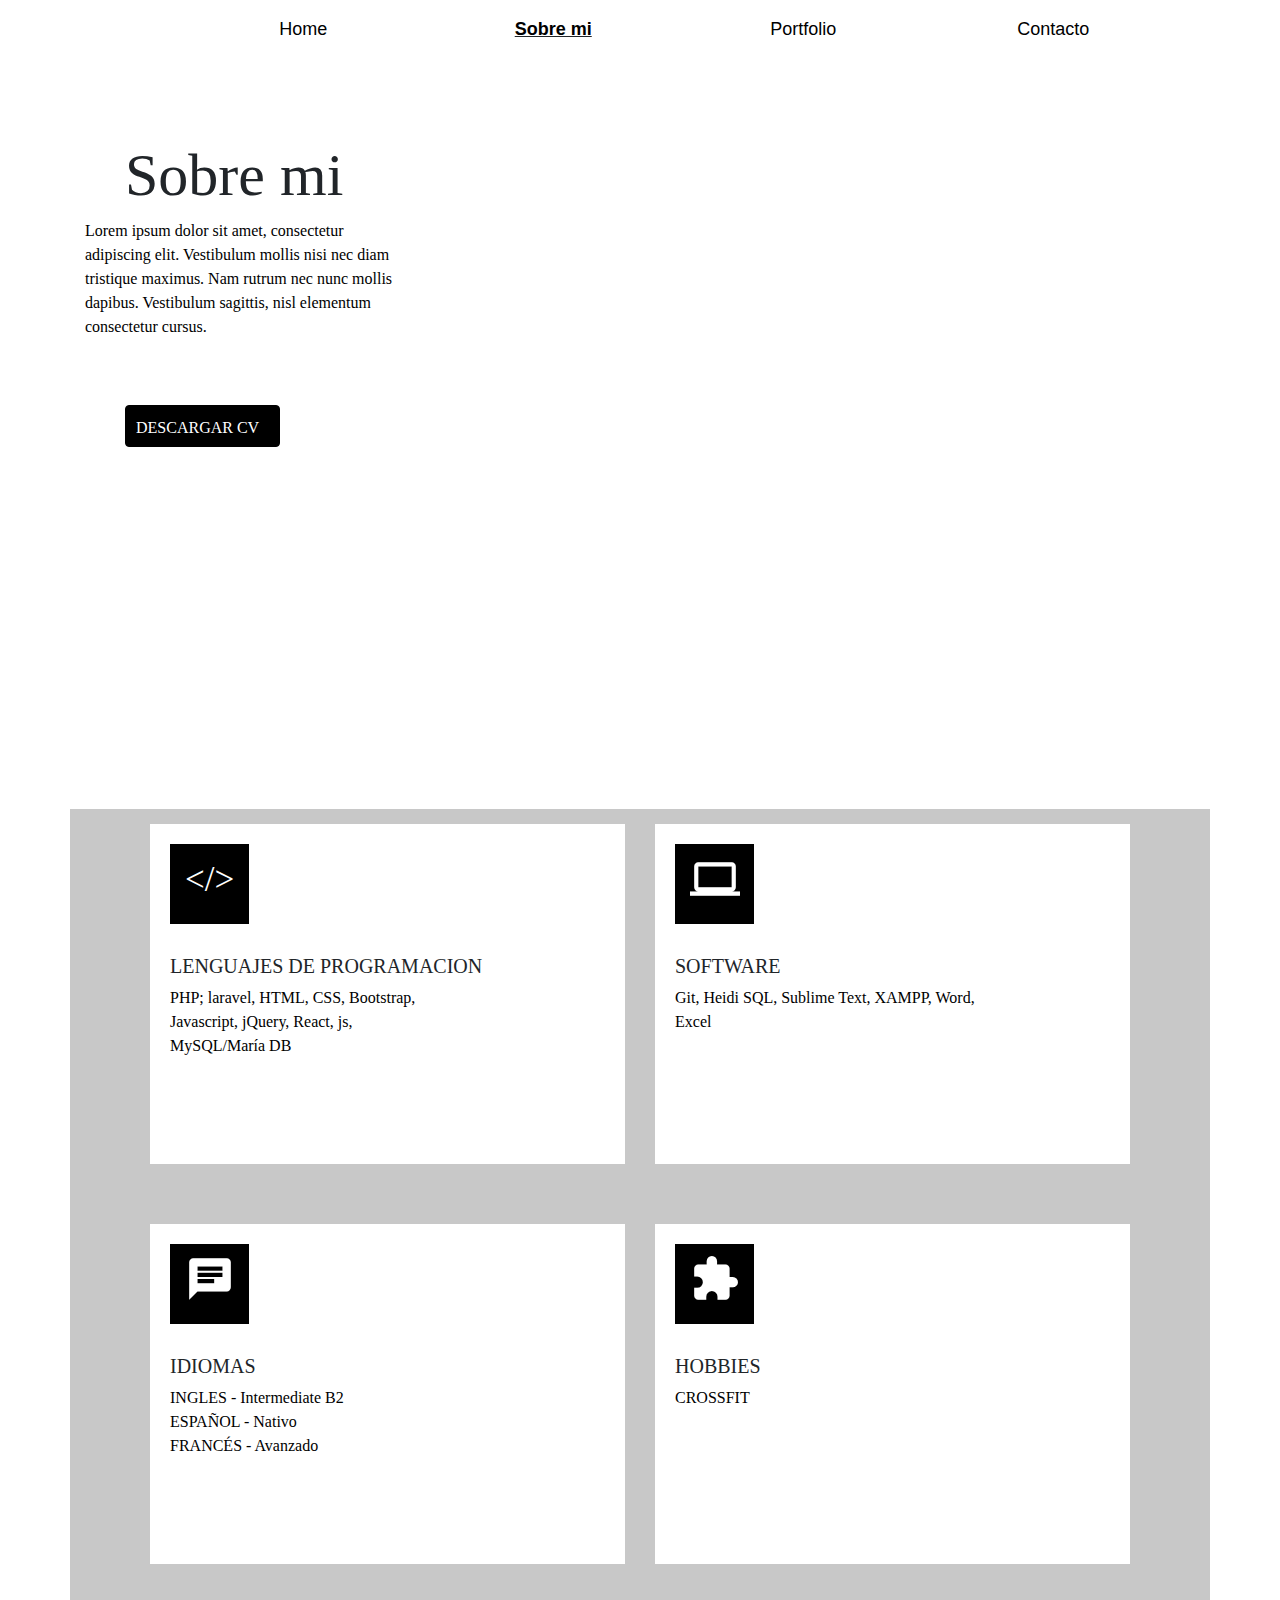
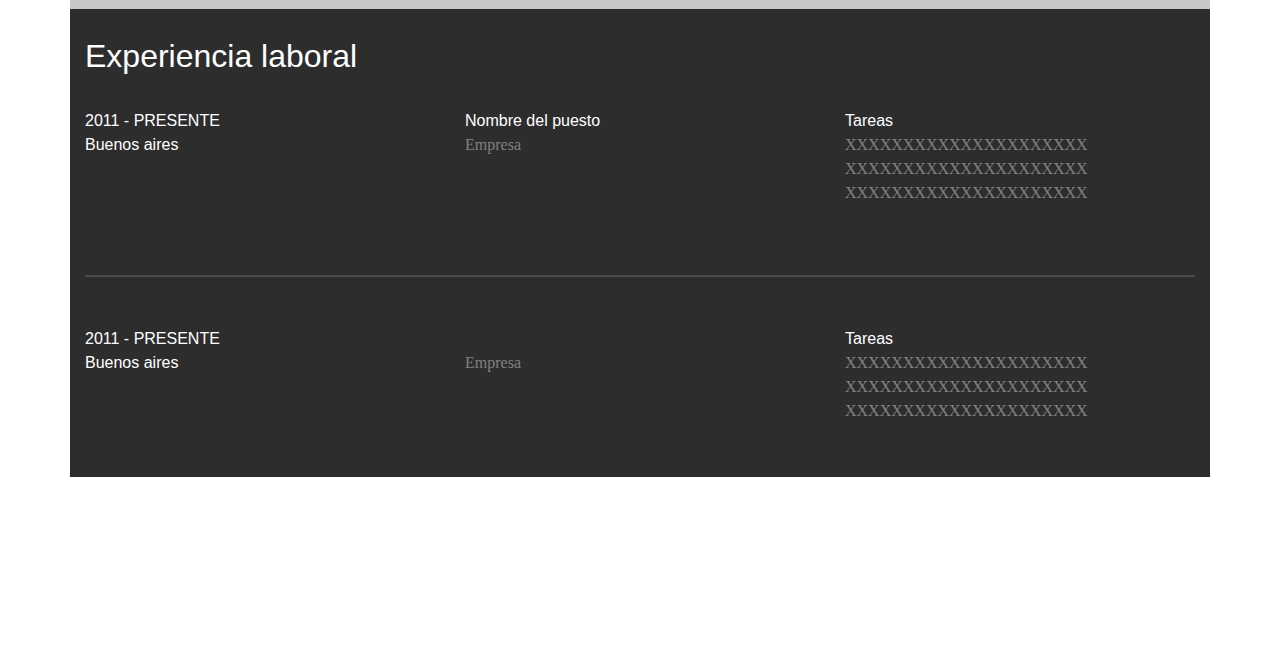
==== sobre-mi.html @ 365a2a6f "cambios portfolio" ====
<!DOCTYPE html>
<html lang="es">
<head>
    <meta charset="UTF-8">
    <meta name="viewport" content="width=device-width, initial-scale=1.0">
    <meta http-equiv="X-UA-Compatible" content="ie=edge">
    <title>Portfolio</title>
    <link rel="stylesheet" href="css/bootstrap.min.css">
    <link rel="stylesheet" href="css/estilos.css">
    <link href="https://fonts.googleapis.com/icon?family=Material+Icons" rel="stylesheet">
    <script src="js/jquery-3.4.1.slim.min.js"></script>
    <script src="js/bootstrap.bundle.min.js"> </script>
</head>
<style>
body{
    font-family: 'Montserrat', sans-serif;
        }
.cuadrado{
          background-color: #2D2D2D;
          text-align:left;
          color:white;
          padding: 28px 0px;
          height: 100px;

        }
.gris{
          background-color: #2D2D2D;
          text-align:left;
          color: #808080;
}  
.separador{
    height: 68px;
} 
.grisblanco{
          background-color: #2D2D2D;
          text-align:left;
          color: white;
          height: 150px;
        

        }
.blanco{
          color: white;          
        }
.espacio{
          background-color: white;
          height:200px;          
        }
h2{
          background-color: #2D2D2D;
          text-align:left;
          color: white;
         
        }  
 p{
         font-family: Roboto;
         font-size: 16px;
          text-align:left;
          color: black;
          padding-left: 0px;
         
        }   
 hr {
  height: 0.5px;
  background-color: #505050;
}   
.fondo-imagen{
    background-image: url(images/16166.jpg);
            background-size: 1140px 750px;
            background-repeat: no-repeat;
            height:750px;
        } 
.rectangulo-blanco{
            margin: 15px 15px 15px 15px;
            padding: 0px;
            background-color: white;
            height:340px;
}
.rectangulo-blanco2{
            margin: 15px 15px 15px 15px;
            padding: 0px;
            background-color: white;
            height:140px;
}
.rectangulo-gris{
            background-color:#C8C8C8;
            height:400px;
}
.rectangulo-negro{
            margin:20px 20px 20px 20px;
            padding: 10px 20px 20px 20px;
            background-color: black;
            width: 80px;
            height:80px;
            align: left;
}
h1{
            text-align:left;
            font-size:60px;
            font-family: Montserrat semibold;
            padding-top: 80px;
            padding-left: 40px;
            
        }
h5{
            text-align:left;
            font-size:20px;
            font-family: Montserrat semibold;
            padding-top: 10px;
            padding-left: 20px;
        
        }
.salto{
            height:50px;
            
        }
.btn{
    text-align:left;
            background-color:black;
            font-family: Montserrat light;
            padding-top: 10px;
            margin-left: 40px;
            width:14%;
            padding-left: 10px;
            border-color: black;
        } 
.p2{
            text-align: left;
            font-family:Roboto;
            color:white;
            font-size: 35px;
            padding-left: 0px;
            margin-left: -5px;
        }
        .negra{
            color:black;
            
        }
.sizeIcon{
    font-size: 50px;
}
        .p3{
            text-align: left;
            font-family:Roboto;
            color:black;
            font-size: 16px;
            padding-left: 20px;
            
        }
</style>
<body>
        <nav class="navbar navbar-expand-md">
                <button class="navbar-toggler" type="button" data-toggle="collapse" data-target="#navbarsExampleDefault" aria-controls="navbarsExampleDefault" aria-expanded="false" aria-label="Toggle navigation">
                  <span class="navbar-toggler-icon"></span>
                </button>
              
                <div class="collapse navbar-collapse" id="navbarsExampleDefault">
                  <ul class="navbar-nav mr-auto">
                    <li class="nav-item ">
                      <a class="nav-link" href="index.html"><span class="negra">Home </span></a>
                    </li>
                    <li class="nav-item active">
                            <a class="nav-link" href="sobre-mi.html"><span class="negra">Sobre mi</span></a>
                          </li>
                    <li class="nav-item">
                      <a class="nav-link" href="portfolio.html"><span class="negra">Portfolio</span></a>
                    </li>
                    <li class="nav-item">
                            <a class="nav-link" href="contacto.html"><span class="negra">Contacto</span></a>
                          </li>
                  </ul>
                </div>
        </nav>
        <div class="container">
            <div class="row">

            </div>
        </div>  
        <div class="container">
                <div class="row ">
                    <div class="col-12 fondo-imagen">
                            <h1>Sobre mi</h1>
                            <p>Lorem ipsum dolor sit amet, consectetur<br>
                            adipiscing elit. Vestibulum mollis nisi nec diam<br>
                            tristique maximus. Nam rutrum nec nunc mollis<br> 
                            dapibus. Vestibulum sagittis, nisl elementum<br> 
                            consectetur cursus.</p>
                            <div>
                                    <div class="salto">
                                    </div>
                                <input type="submit" id="btnDescargar" name="btnDesargar" value="DESCARGAR CV" class="btn btn-dark">
                            </div>
                    </div>
                </div>
        </div>  
            <div class="container rectangulo-gris">
                <div class="row d-flex justify-content-center">
                            <div class="col-5 rectangulo-blanco">
                                <div class="col-2 rectangulo-negro">
                                     <p class="p2"> &#60/&#62 </p>
                                </div>
                                <h5>LENGUAJES DE PROGRAMACION</h5>
                                <P class="p3">PHP; laravel, HTML, CSS, Bootstrap,<br> Javascript, jQuery, React, js,<br>
                                MySQL/María DB</P>
                            </div>
                            <div class="col-5 rectangulo-blanco">
                                <div class="col-2 rectangulo-negro">
                                     <p class="p2"> <i class='material-icons sizeIcon'>
                                            computer
                                          </i> </p>
                                </div>
                               <h5>SOFTWARE</h5>
                                <P class="p3">Git, Heidi SQL, Sublime Text, XAMPP, Word,<br>
                                Excel</P>
                            </div>
                </div>
            </div>
            <div class="container rectangulo-gris">
                    <div class="row d-flex justify-content-center">
                            <div class="col-5 rectangulo-blanco">
                                    <div class="col-2 rectangulo-negro">
                                         <p class="p2 "> <i class='material-icons sizeIcon'>
                                                chat
                                              </i> </p>
                                    </div>
                                    <h5>IDIOMAS</h5>
                                    <P class="p3">INGLES - Intermediate B2<br>
                                            ESPAÑOL - Nativo<br>
                                            FRANCÉS - Avanzado</P>
                            </div>
                            <div class="col-5 rectangulo-blanco">
                                    <div class="col-2 rectangulo-negro">
                                         <p class="p2"> <i class='material-icons sizeIcon'>
                                                extension
                                              </i> </p>
                                    </div>
                                     <h5>HOBBIES</h5>
                                        <P class="p3">CROSSFIT</P>
                            </div>
                    </div>
            </div>
    <div class="container">
            <div class="row cuadrado">
                <div class="col-8">
                        <h2>Experiencia laboral</h2>
                   </div>
            </div>
            <div class="row">
                <div class="col-4 grisblanco">
                    2011 - PRESENTE<br>
                        Buenos aires
                </div>
                <div class="col-4 grisblanco">
                    Nombre del puesto<br>
                    <p class="gris">Empresa</p>
                </div>
                <div class="col-4 grisblanco">
                    Tareas<br>
                    <p class="gris"> XXXXXXXXXXXXXXXXXXXXX<br>
                    XXXXXXXXXXXXXXXXXXXXX<br>
                    XXXXXXXXXXXXXXXXXXXXX<br></p>
                </div>  
            </div>
            <div class="row">
                    <div class="col-12 gris separador">
                        <hr class="blanco">
                    </div>
            </div>
            <div class="row">
                    <div class="col-4 grisblanco">
                        2011 - PRESENTE<br>
                            Buenos aires
                    </div>
                    <div class="col-4 grisblanco">
                        <br>
                        <p class="gris">Empresa</p>
                    </div>
                    <div class="col-4 grisblanco">
                        Tareas<br>
                        <p class="gris"> XXXXXXXXXXXXXXXXXXXXX<br>
                        XXXXXXXXXXXXXXXXXXXXX<br>
                        XXXXXXXXXXXXXXXXXXXXX<br></p>
                    </div>  
            </div>
        </div>
        <div class="row">
                <div class="rectangulo-blanco2">
                    
                </div>
        
</body>
</html>
---- css/estilos.css ----
nav .active{
    text-decoration:underline;
    font-weight:bold;
}

nav a{
    color:black;
    font-size:18px;
    
}

nav li{
    width:250px;
    text-align:center;
   
}

nav ul{
    margin:0 13%;
}
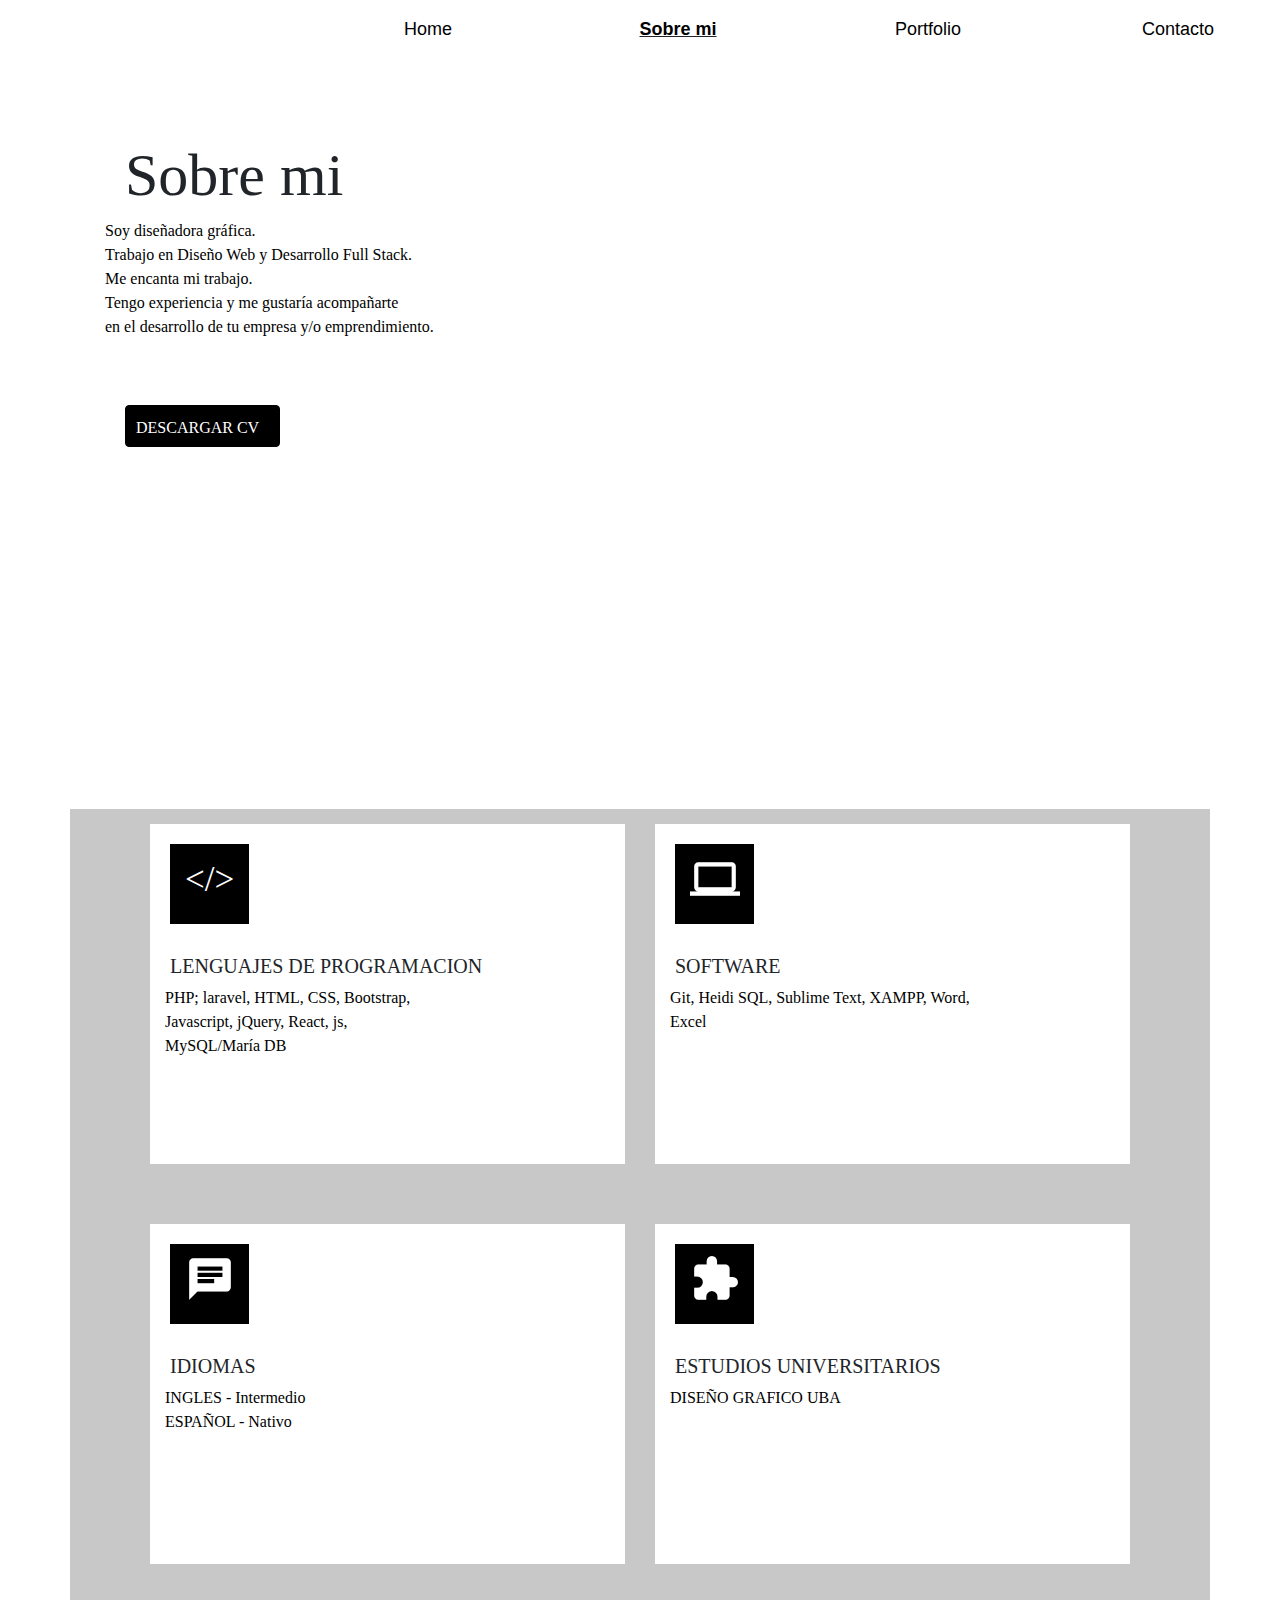
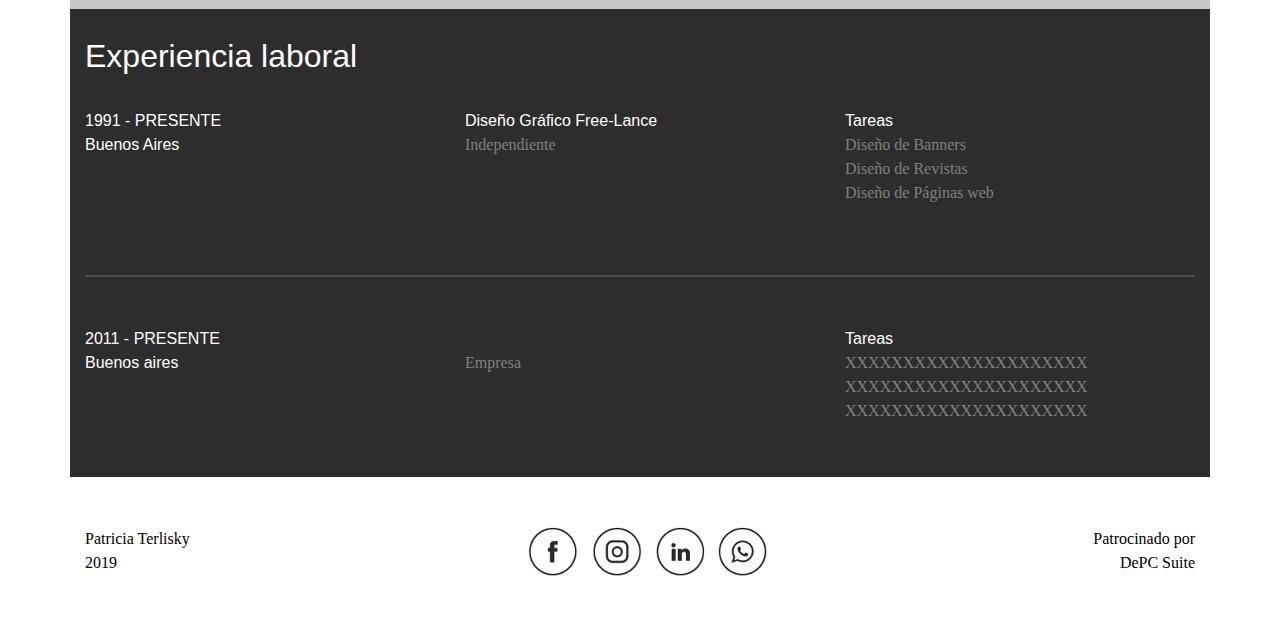
==== commit 26f4d075: "version mas avanzada" ====
--- a/sobre-mi.html
+++ b/sobre-mi.html
@@ -4,10 +4,11 @@
     <meta charset="UTF-8">
     <meta name="viewport" content="width=device-width, initial-scale=1.0">
     <meta http-equiv="X-UA-Compatible" content="ie=edge">
-    <title>Portfolio</title>
+    <title>Sobre-mi</title>
     <link rel="stylesheet" href="css/bootstrap.min.css">
     <link rel="stylesheet" href="css/estilos.css">
     <link href="https://fonts.googleapis.com/icon?family=Material+Icons" rel="stylesheet">
+    <link rel="stylesheet" href="https://cdnjs.cloudflare.com/ajax/libs/font-awesome/4.7.0/css/font-awesome.min.css">
     <script src="js/jquery-3.4.1.slim.min.js"></script>
     <script src="js/bootstrap.bundle.min.js"> </script>
 </head>
@@ -39,8 +40,9 @@
         
 
         }
-.blanco{
-          color: white;          
+.blanco1{
+        color: white;          
+        margin-left:70px;
         }
 .espacio{
           background-color: white;
@@ -57,12 +59,24 @@
          font-size: 16px;
           text-align:left;
           color: black;
-          padding-left: 0px;
-         
+
+ }
+.pad40{
+    padding-left: 20px;
+}
+
+.p4{
+         font-family: Roboto;
+         font-size: 8px;
+          text-align:left;
+          color: black;
         }   
  hr {
   height: 0.5px;
   background-color: #505050;
+}   
+.fas{
+  font-family: fontawesone;
 }   
 .fondo-imagen{
     background-image: url(images/16166.jpg);
@@ -75,12 +89,24 @@
             padding: 0px;
             background-color: white;
             height:340px;
+}           
+.margen{
+            background-color: white;
+            margin-top: 50px;
 }
 .rectangulo-blanco2{
             margin: 15px 15px 15px 15px;
             padding: 0px;
             background-color: white;
             height:140px;
+            
+        }
+.rectangulo-blanco3{
+            margin: 15px 15px 15px 15px;
+            padding: 0px;
+            background-color: white;
+            height:140px;
+            color:black;
 }
 .rectangulo-gris{
             background-color:#C8C8C8;
@@ -132,6 +158,14 @@
             padding-left: 0px;
             margin-left: -5px;
         }
+.p3{
+            text-align: left;
+            font-family:Roboto;
+            color:black;
+            font-size: 35px;
+            padding-left: 0px;
+            margin-left: -5px;
+        }
         .negra{
             color:black;
             
@@ -147,6 +181,46 @@
             padding-left: 20px;
             
         }
+        .text-center{
+            text-align: center;
+            
+            
+            
+        }
+        .margen1{
+            text-align: center;
+            padding-left: 90px;
+        
+            
+        }
+        .blanco{
+          text-align:left;
+          color: black;
+        padding: 0px 30px;
+
+        }
+        .txtright{
+            text-align: right;
+        }
+
+        .txtcenter{
+            text-align: center;
+        }
+
+        .txtleft{
+            text-align: left;
+        }
+
+
+/* .footer{
+   position: fixed;
+   left:0;
+   bottom:0;
+   width:100%;
+   text-align: center;
+
+
+}   */
 </style>
 <body>
         <nav class="navbar navbar-expand-md">
@@ -173,18 +247,17 @@
         </nav>
         <div class="container">
             <div class="row">
-
             </div>
         </div>  
         <div class="container">
                 <div class="row ">
                     <div class="col-12 fondo-imagen">
                             <h1>Sobre mi</h1>
-                            <p>Lorem ipsum dolor sit amet, consectetur<br>
-                            adipiscing elit. Vestibulum mollis nisi nec diam<br>
-                            tristique maximus. Nam rutrum nec nunc mollis<br> 
-                            dapibus. Vestibulum sagittis, nisl elementum<br> 
-                            consectetur cursus.</p>
+                            <p class="pad40">Soy diseñadora gráfica.<br>
+                            Trabajo en Diseño Web y Desarrollo Full Stack.<br>
+                            Me encanta mi trabajo.<br> 
+                            Tengo experiencia y me gustaría acompañarte <br> 
+                            en el desarrollo de tu empresa y/o emprendimiento.</p>
                             <div>
                                     <div class="salto">
                                     </div>
@@ -197,45 +270,46 @@
                 <div class="row d-flex justify-content-center">
                             <div class="col-5 rectangulo-blanco">
                                 <div class="col-2 rectangulo-negro">
-                                     <p class="p2"> &#60/&#62 </p>
+                                     <p class="p2 pad40"> &#60/&#62 </p>
                                 </div>
                                 <h5>LENGUAJES DE PROGRAMACION</h5>
-                                <P class="p3">PHP; laravel, HTML, CSS, Bootstrap,<br> Javascript, jQuery, React, js,<br>
+                                <P class="p3 pad40">PHP; laravel, HTML, CSS, Bootstrap,<br> Javascript, jQuery, React, js,<br>
                                 MySQL/María DB</P>
                             </div>
                             <div class="col-5 rectangulo-blanco">
-                                <div class="col-2 rectangulo-negro">
-                                     <p class="p2"> <i class='material-icons sizeIcon'>
-                                            computer
-                                          </i> </p>
+                                    <div class="col-2 rectangulo-negro">
+                                         <p class="p2 pad40"> <i class='material-icons sizeIcon'>
+                                                computer
+                                              </i> </p>
+                                    </div>
+                                   <h5>SOFTWARE</h5>
+                                    <P class="p3 pad40">Git, Heidi SQL, Sublime Text, XAMPP, Word,<br>
+                                    Excel</P>
                                 </div>
-                               <h5>SOFTWARE</h5>
-                                <P class="p3">Git, Heidi SQL, Sublime Text, XAMPP, Word,<br>
-                                Excel</P>
-                            </div>
                 </div>
             </div>
             <div class="container rectangulo-gris">
                     <div class="row d-flex justify-content-center">
                             <div class="col-5 rectangulo-blanco">
                                     <div class="col-2 rectangulo-negro">
-                                         <p class="p2 "> <i class='material-icons sizeIcon'>
+                                         <p class="p2 pad40"> <i class='material-icons sizeIcon'>
                                                 chat
                                               </i> </p>
                                     </div>
                                     <h5>IDIOMAS</h5>
-                                    <P class="p3">INGLES - Intermediate B2<br>
+                                    <P class="p3 pad40">INGLES - Intermedio<br>
                                             ESPAÑOL - Nativo<br>
-                                            FRANCÉS - Avanzado</P>
+                                            </P>
                             </div>
                             <div class="col-5 rectangulo-blanco">
                                     <div class="col-2 rectangulo-negro">
-                                         <p class="p2"> <i class='material-icons sizeIcon'>
+                                         <p class="p2 pad40"> <i class='material-icons sizeIcon'>
                                                 extension
                                               </i> </p>
                                     </div>
-                                     <h5>HOBBIES</h5>
-                                        <P class="p3">CROSSFIT</P>
+                                     <h5>ESTUDIOS UNIVERSITARIOS</h5>
+                                        <P class="p3 pad40">DISEÑO GRAFICO UBA<BR>
+                                        </P>
                             </div>
                     </div>
             </div>
@@ -247,18 +321,18 @@
             </div>
             <div class="row">
                 <div class="col-4 grisblanco">
-                    2011 - PRESENTE<br>
-                        Buenos aires
+                    1991 - PRESENTE<br>
+                        Buenos Aires
                 </div>
                 <div class="col-4 grisblanco">
-                    Nombre del puesto<br>
-                    <p class="gris">Empresa</p>
+                    Diseño Gráfico Free-Lance<br>
+                    <p class="gris">Independiente</p>
                 </div>
                 <div class="col-4 grisblanco">
                     Tareas<br>
-                    <p class="gris"> XXXXXXXXXXXXXXXXXXXXX<br>
-                    XXXXXXXXXXXXXXXXXXXXX<br>
-                    XXXXXXXXXXXXXXXXXXXXX<br></p>
+                    <p class="gris">Diseño de Banners<br>
+                    Diseño de Revistas<br>
+                    Diseño de Páginas web <br></p>
                 </div>  
             </div>
             <div class="row">
@@ -283,10 +357,40 @@
                     </div>  
             </div>
         </div>
-        <div class="row">
-                <div class="rectangulo-blanco2">
-                    
-                </div>
-        
+        <div class="container">
+            <div class="row margen">
+                <div class="col-4 ">
+                    <p class="txtleft">Patricia Terlisky <br/>2019</p>
+                </div>
+                <div class="col-4 ">
+                    <div class="row align-content-center">
+                        <div class="col-2 ">
+                            <p>&nbsp;</p>
+                        </div>
+                        <div class="col-2 ">
+                            <a href="https://www.facebook.com/" target="_blank"><img src="images/face.jpg"  /></a>
+                        </div>
+                        <div class="col-2 ">
+                            <a href="https://www.instagram.com/" target="_blank"><img src="images/insta.jpg" /></a>
+                        </div>
+                        <div class="col-2 ">
+                            <a href="https://www.linkedin.com/" target="_blank"><img src="images/link.jpg"/></a>
+                        </div>
+                        <div class="col-2 ">
+                            <a href="https://web.whatsapp.com/" target="_blank"><img src="images/whats.jpg" /></a>
+                        </div>
+                        <div class="col-2 ">
+                            <p>&nbsp;</p>
+                        </div>
+                    </div>
+                </div>
+                <div class="col-4 ">
+                    <p class="txtright">Patrocinado por  <br/>DePC Suite</p>
+                </div>
+            </div>
+        </div>
+        <div class="row align-content-center">
+                <p>&nbsp;</p>
+        </div>
 </body>
 </html>--- a/css/estilos.css
+++ b/css/estilos.css
@@ -16,5 +16,6 @@
 }
 
 nav ul{
-    margin:0 13%;
+    margin:0 23%;
+    text-align: center;
 }